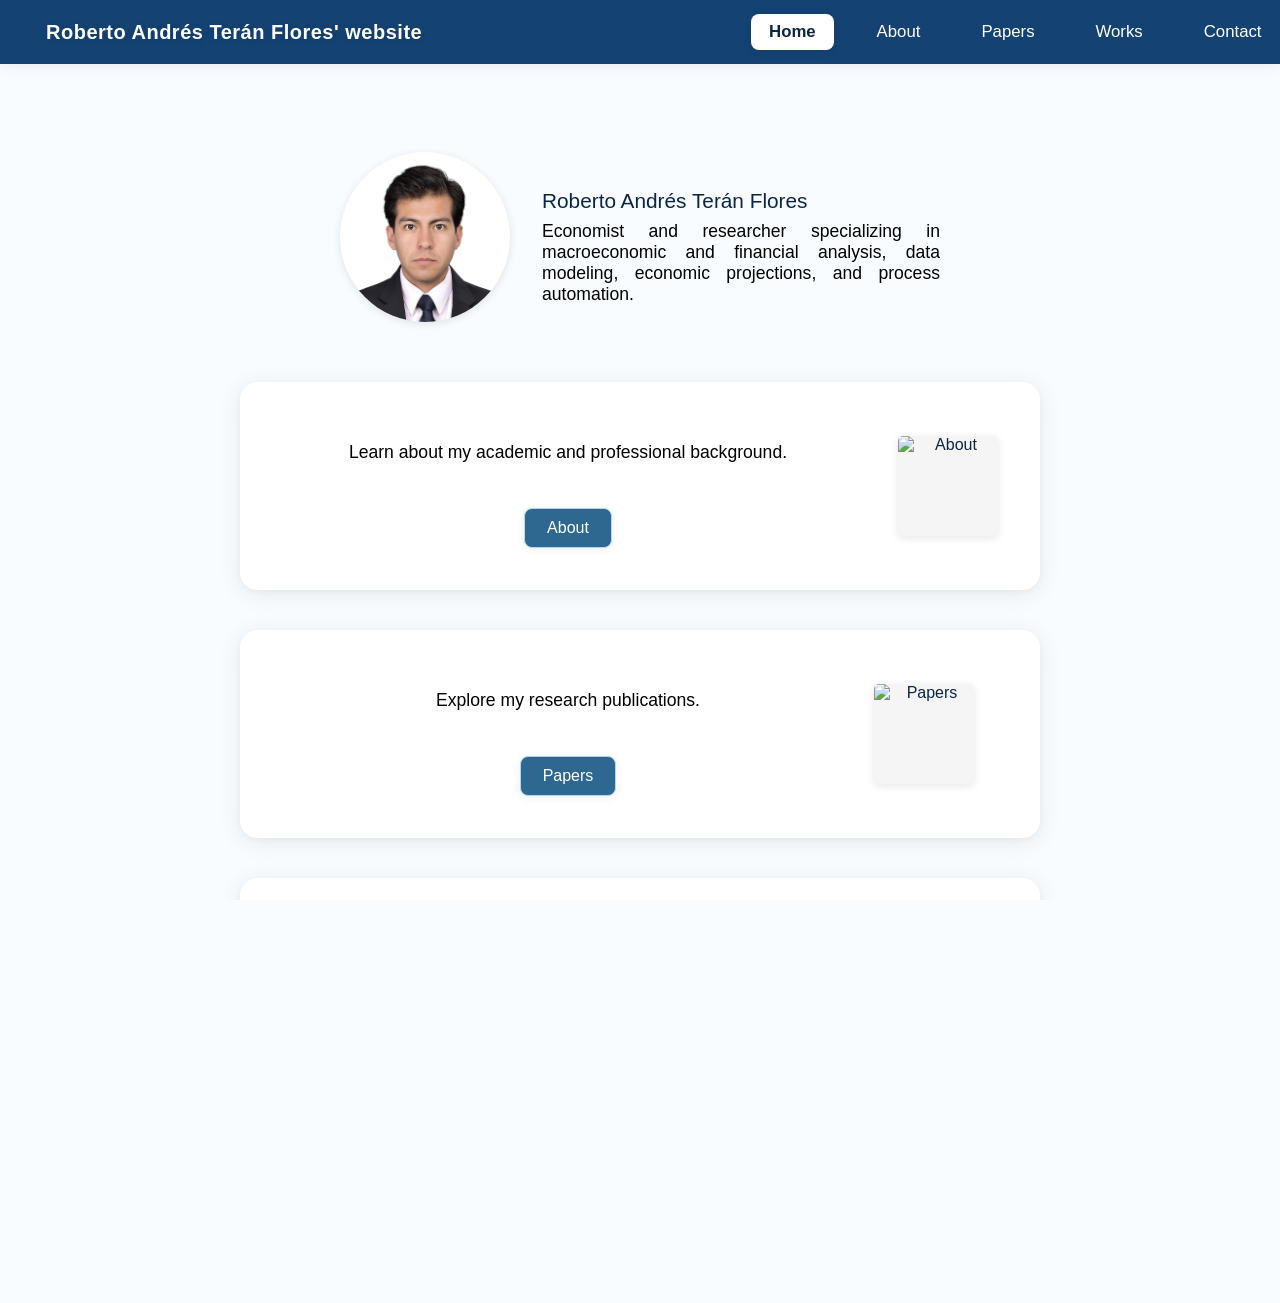
==== index.html @ 5c4cfeed "Roberto Andres Teran Flores website" ====
<!DOCTYPE html>
<html lang="es">
<head>
    <meta charset="UTF-8">
    <meta name="viewport" content="width=device-width, initial-scale=1.0">
    <title>Economista Investigador</title>
    <link rel="stylesheet" href="styles.css">
</head>

<body>

<!-- NAVBAR -->
<nav class="navbar">
    <div class="navbar-title">Roberto Andrés Terán Flores' website</div>
    <div class="menu-toggle" id="menu-toggle">☰</div>
    <ul class="nav-links">
        <li><a href="index.html" class="active" aria-current="page">Home</a></li>
        <li><a href="about.html">About</a></li>
        <li><a href="papers.html">Papers</a></li>
        <li><a href="works.html">Works</a></li>
        <li><a href="contact.html">Contact</a></li>
    </ul>
</nav>

<!-- HOME -->
<section id="home" class="section">
    <div class="home-center">
        <img src="assets/foto.jpg" class="profile-img">
        <div class="home-center-info">
            <h1 id="name"></h1>
            <p id="intro"></p>
        </div>
    </div>

    <div class="vertical-cards">
        <div class="vertical-card left-card">
            <div class="card-content">
                <p>Learn about my academic and professional background.</p>
                <a href="about.html" class="btn-card-link">About</a>
            </div>
            <div class="card-image right-image">
                <img src="assets/about.jpg" alt="About" class="side-img">
            </div>
        </div>
        <div class="vertical-card right-card">
            <div class="card-image left-image">
                <img src="assets/papers.jpg" alt="Papers" class="side-img">
            </div>
            <div class="card-content">
                <p>Explore my research publications.</p>
                <a href="papers.html" class="btn-card-link">Papers</a>
            </div>
        </div>
        <div class="vertical-card left-card">
            <div class="card-content">
                <p>Forms, documents, data analysis and projects.</p>
                <a href="works.html" class="btn-card-link">Works</a>
            </div>
            <div class="card-image right-image">
                <img src="assets/works.jpg" alt="Works" class="side-img">
            </div>
        </div>
    </div>
</section>



<script src="script.js"></script>

    <footer class="footer">
        <div class="footer-left">© Copyright 2026.</div>
        <div class="footer-social">
            <a href="https://www.linkedin.com/in/robert0andrestf/" target="_blank" title="LinkedIn"><img src="assets/linkedin.png" alt="LinkedIn"></a>
            <a href="https://orcid.org/0009-0005-8001-772X" target="_blank" title="ORCID"><img src="assets/orcid.png" alt="ORCID"></a>
            <a href="andreteranfleurs@gmail.com" title="Gmail"><img src="assets/gmail.png" alt="Gmail"></a>
        </div>
    </footer>

</body>
</html>
---- styles.css ----
/* Lista de próximos artículos en papers */
.reference-next-list {
    font-size: 1.00rem;
    font-family: 'Georgia', 'Times New Roman', serif;
    font-weight: 400;
    font-style: italic;
    color: #000000;
    line-height: 1.6;
    margin-bottom: 0.7em;
    display: block;
}
.reference-next-list li {
    margin-bottom: 0.3em;
    font-style: italic;
    list-style-type: disc;
}
/* Negrita personalizada para títulos de artículos en referencias */
.reference-text strong {
    font-weight: 600;
    color: #144272;
    font-size: 1.00rem;
}
/* Estilo para referencias bibliográficas */
.reference-text {
    font-size: 1.00rem;
    font-family: 'Georgia', 'Times New Roman', serif;
    font-weight: 400;
    font-style: italic;
    color: #000000;
    line-height: 1.6;
    margin-bottom: 0.7em;
    display: block;
}

/* Botón tipo caja para enlaces de las tarjetas en home */
.btn-card-link {
    display: block;
    width: fit-content;
    margin: 20px auto 0 auto;
    padding: 10px 22px;
    background: #2e6891;
    color: #ffffff;
    border-radius: 8px;
    text-decoration: none;
    font-weight: 400;
    font-size: 1.00rem;
    box-shadow: 0 2px 8px rgba(10,38,71,0.07);
    border: 1px solid #b6d4fa;
    transition: background 0.18s, color 0.18s, box-shadow 0.18s;
/* Centrar el contenido de las cajas de las tarjetas en home */
.card-content {
    text-align: center;
}
}
.btn-card-link:hover {
    background: #bbdefb;
    color: #0a2647;
    box-shadow: 0 4px 16px rgba(32,82,149,0.13);
}
/* CV image links row for works section */
.cv-img-links-row {
    display: flex;
    flex-direction: row;
    gap: 2rem;
    margin-bottom: 1.5rem;
    margin-top: 0.7rem;
    justify-content: flex-start;
}
.cv-img-link {
    display: flex;
    flex-direction: column;
    align-items: center;
    gap: 0.5rem;
    max-width: 220px;
}
.cv-img {
    width: 100px;
    height: 100px;
    object-fit: cover;
    border-radius: 16px;
    box-shadow: 0 2px 8px rgba(0,0,0,0.10);
    background: #f5f5f5;
    cursor: pointer;
    transition: box-shadow 0.2s, transform 0.2s;
}
.cv-img:hover {
    box-shadow: 0 4px 16px rgba(32,82,149,0.18);
    transform: scale(1.07);
}
.cv-link-text {
    margin-bottom: 0.2rem;
    font-size: 1rem;
    font-weight: 500;
}
.cv-link-text a {
    color: #205295;
    text-decoration: underline;
    transition: color 0.2s;
}
.cv-link-text a:hover {
    color: #0a2647;
}
.cv-card-text {
    text-align: justify;
    font-size: 1rem;
    color: #444;
}
@media (max-width: 700px) {
    .cv-img-links-row {
        flex-direction: column;
        gap: 1.2rem;
        align-items: center;
    }
    .cv-img-link {
        max-width: 95vw;
    }
}

/* Sticky footer always at bottom */
html, body {
    height: 100%;
}
body {
    min-height: 100vh;
    display: flex;
    flex-direction: column;
}
.footer {
    margin-top: auto;
}
/* CV cards row for works section */
.cv-cards-row {
    display: flex;
    flex-direction: row;
    gap: 2rem;
    margin-bottom: 1.5rem;
    margin-top: 0.7rem;
    justify-content: flex-start;
}
.cv-card {
    background: #f5f5f5;
    border-radius: 18px;
    box-shadow: 0 4px 24px rgba(0,0,0,0.08), 0 1.5px 6px rgba(0,0,0,0.04);
    padding: 1.2rem 1.5rem 1.1rem 1.5rem;
    min-width: 180px;
    max-width: 240px;
    display: flex;
    flex-direction: column;
    align-items: center;
    gap: 0.7rem;
    transition: box-shadow 0.2s;
}
.cv-card:hover {
    box-shadow: 0 8px 32px rgba(0,0,0,0.13), 0 3px 12px rgba(0,0,0,0.07);
}
.cv-link-btn {
    display: inline-block;
    background: #205295;
    color: #fff;
    font-weight: 600;
    padding: 0.5em 1.2em;
    border-radius: 8px;
    text-decoration: none;
    margin-bottom: 0.3rem;
    transition: background 0.2s, color 0.2s;
}
.cv-link-btn:hover {
    background: #0a2647;
    color: #fff;
}
.cv-card-text {
    text-align: justify;
    font-size: 1rem;
    color: #444;
}
@media (max-width: 700px) {
    .cv-cards-row {
        flex-direction: column;
        gap: 1.2rem;
        align-items: center;
    }
    .cv-card {
        min-width: 0;
        width: 90vw;
        max-width: 98vw;
    }
}

/* Menor negrilla para títulos de papers */
.papers-justify h2, .papers-justify h3, .papers-justify .less-bold-title {
    font-weight: 700;
    font-size: 1.20rem;
    color: #144272;
}
/* Justify text for works and papers sections */
.papers-justify {
    text-align: justify;
    
}

.works-justify h2, .works-justify h3, .works-justify .less-bold-title {
    font-weight: 700;
    font-size: 1.20rem;
    color: #144272;
}

.works-justify {
    text-align: justify;
}

.cv-links {
    margin-bottom: 0.5rem;
    font-size: 1rem;
    text-align: left;
}
.cv-links a {
    color: #205295;
    text-decoration: underline;
    margin: 0 0.2em;
    font-weight: 500;
    transition: color 0.2s;
}
.cv-links a:hover {
    color: #0a2647;
}
/* About section flex layout */
.about-flex {
    display: flex;
    align-items: center;
    justify-content: center;
    gap: 2.5rem;
    margin: 7.0rem auto 2.5rem auto;
    max-width: 1000px;
}
.about-photos {
    display: flex;
    flex-direction: column;
    gap: 1.2rem;
    align-items: center;
}
.about-img-vertical {
    width: 300px;
    height: 400px;
    object-fit: cover;
    border-radius: 18px;
    box-shadow: 0 2px 12px rgba(10,38,71,0.10);
    background: #f5f5f5;
}
.about-info {
    display: flex;
    flex-direction: column;
    align-items: center;
    justify-content: center;
    text-align: center;
    gap: 1.1rem;
}
.about-info h2 {
    margin: 0 0 0.5rem 0;
}
.about-info p {
    margin: 0;
    font-size: 1.1rem;
    color: #000000;
    text-align: justify;
}

@media (max-width: 700px) {
    .about-flex {
        flex-direction: column;
        gap: 1.5rem;
        max-width: 95vw;
    }
    .about-info {
        align-items: center;
        text-align: center;
    }
    .about-photos {
        flex-direction: row;
        gap: 1rem;
    }
    .about-img-vertical {
        width: 90px;
        height: 130px;
    }
}

/* Contact section card */
.contact-card {
    display: flex;
    align-items: center;
    justify-content: flex-start;
    background: #fff;
    border-radius: 18px;
    box-shadow: 0 4px 24px rgba(0,0,0,0.08), 0 1.5px 6px rgba(0,0,0,0.04);
    padding: 1.5rem 2rem;
    gap: 2rem;
    max-width: 1000px;
    margin: 2.5rem auto;
    min-height: 200px;
}
.contact-card-img {
    flex: 0 0 120px;
    display: flex;
    align-items: center;
    justify-content: center;
}
.contact-card-img img {
    width: 400px;
    height: 200px;
    object-fit: cover;
    border-radius: 16px;
    box-shadow: 0 2px 8px rgba(0,0,0,0.10);
    background: #f5f5f5;
}
.contact-card-info {
    flex: 1 1 0;
    display: flex;
    flex-direction: column;
    gap: 0.7rem;
}
.contact-card-info h2 {
    margin: 0 0 0.5rem 0;
}
.contact-card-info p {
    margin: 0;
    font-size: 1.1rem;
    color: #444;
}
@media (max-width: 700px) {
    .contact-card {
        flex-direction: column;
        gap: 1.2rem;
        padding: 1.2rem 1rem;
        max-width: 95vw;
        text-align: center;
    }
    .contact-card-img {
        justify-content: center;
        margin-bottom: 0.5rem;
    }
}

/* Navbar */
.navbar {
    display: flex;
    align-items: center;
    justify-content: space-between;
    padding: 0 2rem;
    background: #144272;
    min-height: 64px;
    box-shadow: 0 2px 12px rgba(10,38,71,0.07);
    position: relative;
    z-index: 10;
}
.navbar-title {
    font-size: 1.25rem;
    font-weight: 700;
    color: #ffffff;
    letter-spacing: 0.5px;
    margin-right: 2.5rem;
    white-space: nowrap;
    font-family: 'Segoe UI', 'Arial', sans-serif;
    text-shadow: 0 2px 8px rgba(10,38,71,0.10);
    padding: 0.2em 0.7em;
    border-radius: 12px;
    /*background: rgba(255,255,255,0.07);*/
}
.navbar ul {
    display: flex;
    gap: 1.5rem;
    list-style: none;
    margin: 0;
    padding: 0;
}
.navbar li {
    position: relative;
}
.navbar li a {
    text-decoration: none;
    color: #ffffff;
    font-weight: 500;
    font-size: 1.05rem;
    padding: 0.5em 1.1em;
    border-radius: 8px;
    transition: background 0.2s, color 0.2s;
    display: block;
}
.navbar li a.active, .navbar li a[aria-current="page"] {
    background: #fff;
    color: #0a2647;
    font-weight: 700;
    box-shadow: 0 2px 8px rgba(10,38,71,0.08);
}
/* Para la caja de las secciones al hacer click
.navbar li a:hover {
    background: #205295;
    color: #fff;
}*/

/* Para que el contenido no se superponga a la navbar */
body {
    margin: 0;
    padding: 0;
    background: #f6f8fa;
}
.section {
    margin-top: 1.5rem;
}

/* Footer elegante */
.footer {
    background: #144272;
    color: #fff;
    display: flex;
    align-items: center;
    justify-content: space-between;
    padding: 1.1rem 2rem 1.1rem 2rem;
    font-size: 1rem;
    font-family: 'Segoe UI', 'Arial', sans-serif;
    box-shadow: 0 -2px 12px rgba(10,38,71,0.07);
    margin-top: 3rem;
}
.footer .footer-left {
    font-size: 1rem;
    font-weight: 500;
}
.footer .footer-social {
    display: flex;
    gap: 1.2rem;
}
.footer .footer-social img {
    width: 50px !important;
    height: 50px !important;
    min-width: 50px;
    min-height: 50px;
    max-width: 50px;
    max-height: 50px;
    object-fit: contain;
    display: inline-block;
    filter: none;
    transition: transform 0.2s, filter 0.2s;
}
.footer .footer-social img:hover {
    transform: scale(1.13) rotate(-7deg);
    filter: brightness(1.2) drop-shadow(0 2px 8px #205295);
}

@media (max-width: 700px) {
    .navbar {
        flex-direction: column;
        align-items: flex-start;
        gap: 0.5rem;
        padding: 0 1rem;
    }
    .navbar-title {
        margin-right: 0;
        margin-bottom: 0.5rem;
        font-size: 1.05rem;
        padding: 0.2em 0.5em;
    }
    .footer {
        flex-direction: column;
        gap: 0.7rem;
        padding: 1.1rem 1rem;
        font-size: 0.98rem;
        text-align: center;
    }
    .footer .footer-social {
        justify-content: center;
        gap: 1rem;
    }
}

/* Home center layout */
.home-center {
    display: flex;
    align-items: center;
    justify-content: center;
    gap: 2rem;
    margin: 3rem auto 2.5rem auto;
    max-width: 600px;
}
.home-center .profile-img {
    width: 170px;
    height: 170px;
    object-fit: cover;
    border-radius: 50%;
    box-shadow: 0 2px 8px rgba(0,0,0,0.10);
    background: #f5f5f5;
}
.home-center-info {
    display: flex;
    flex-direction: column;
    align-items: flex-start;
    justify-content: justify;
}
.home-center-info h1 {
    margin: 0 0 0.5rem 0;
    font-size: 1.3rem;
    font-weight: 500;
}
.home-center-info p {
    margin: 0;
    font-size: 1.1rem;
    color: #000000;
    text-align: justify;
}

@media (max-width: 700px) {
    .navbar {
        flex-direction: column;
        align-items: flex-start;
        gap: 0.5rem;
        padding: 0 1rem;
    }
    .navbar-title {
        margin-right: 0;
        margin-bottom: 0.5rem;
    }
    .home-center {
        flex-direction: column;
        gap: 1.2rem;
        max-width: 95vw;
    }
    .home-center-info {
        align-items: center;
        text-align: center;
    }
}
/* Home section flex layout */
.home-flex {
    display: flex;
    align-items: center;
    justify-content: center;
    gap: 2rem;
    margin-bottom: 3rem;
}

.home-photo {
    flex: 0 0 auto;
}

.home-info {
    flex: 1 1 0;
    min-width: 250px;
}

/* Vertical cards layout */
.vertical-cards {
    display: flex;
    flex-direction: column;
    gap: 2.5rem;
    width: 100%;
    max-width: 800px;
    margin: 0 auto;
}

.vertical-card {
    display: flex;
    align-items: center;
    justify-content: space-between;
    background: #fff;
    border-radius: 18px;
    box-shadow: 0 4px 24px rgba(0,0,0,0.08), 0 1.5px 6px rgba(0,0,0,0.04);
    padding: 1.5rem 2rem;
    transition: box-shadow 0.2s;
    min-height: 160px;
    position: relative;
}

.vertical-card:hover {
    box-shadow: 0 8px 32px rgba(0,0,0,0.13), 0 3px 12px rgba(0,0,0,0.07);
}

.card-content {
    flex: 1 1 0;
    display: flex;
    flex-direction: column;
    gap: 0.5rem;
    font-size: 1.1rem;
    color: #000000;
}

.card-image {
    flex: 0 0 120px;
    display: flex;
    align-items: center;
    justify-content: center;
    min-width: 120px;
    min-height: 120px;
}

.side-img {
    width: 100px;
    height: 100px;
    object-fit: cover;
    border-radius: 5px;
    box-shadow: 0 2px 8px rgba(0,0,0,0.10);
    background: #f5f5f5;
}

/* Alternating card layout */
.left-card {
    flex-direction: row;
}
.right-card {
    flex-direction: row-reverse;
}
.left-image {
    margin-right: 1.5rem;
}
.right-image {
    margin-left: 1.5rem;
}

@media (max-width: 700px) {
    .home-flex {
        flex-direction: column;
        gap: 1.5rem;
    }
    .vertical-card, .left-card, .right-card {
        flex-direction: column !important;
        align-items: stretch;
        text-align: center;
    }
    .card-image, .left-image, .right-image {
        margin: 0 !important;
        justify-content: center;
        min-width: 0;
    }
    .side-img {
        margin: 0 auto;
    }
}
body {
    margin: 0;
    font-family: 'Segoe UI', sans-serif;
    background-color: #f9fcff;
    color: #0a2647;
}


/* NAVBAR RESPONSIVE */
.navbar {
    position: fixed;
    width: 100%;
    background: #144272;
    padding: 10px 0;
    top: 0;
    left: 0;
    z-index: 1000;
    display: flex;
    align-items: center;
    justify-content: space-between;
    flex-wrap: wrap;
    box-sizing: border-box;
}
.navbar-title {
    color: #fff;
    font-size: 1.25rem;
    font-weight: 700;
    margin-left: 2rem;
}
.nav-links {
    display: flex;
    gap: 1.5rem;
    list-style: none;
    margin: 0 2rem 0 0;
    padding: 0;
    transition: max-height 0.3s ease;
}
.nav-links li {
    position: relative;
}
.nav-links li a {
    text-decoration: none;
    color: #ffffff;
    font-weight: 500;
    font-size: 1.05rem;
    padding: 0.5em 1.1em;
    border-radius: 8px;
    transition: background 0.2s, color 0.2s;
    display: block;
}
.nav-links li a.active, .nav-links li a[aria-current="page"] {
    background: #fff;
    color: #0a2647;
    font-weight: 700;
    box-shadow: 0 2px 8px rgba(10,38,71,0.08);
}
.menu-toggle {
    display: none;
    font-size: 28px;
    cursor: pointer;
    color: #fff;
    margin-right: 1.5rem;
}

@media (max-width: 900px) {
    .navbar-title {
        font-size: 1.05rem;
        margin-left: 1rem;
    }
    .nav-links {
        margin-right: 1rem;
    }
}

@media (max-width: 768px) {
    .menu-toggle {
        display: block;
    }
    .nav-links {
        flex-direction: column;
        width: 100%;
        background: #144272;
        position: absolute;
        top: 100%;
        left: 0;
        max-height: 0;
        overflow: hidden;
        margin: 0;
        padding: 0;
        box-shadow: 0 8px 24px rgba(10,38,71,0.10);
    }
    .nav-links.active {
        display: flex;
        max-height: 500px;
        padding-bottom: 1rem;
        transition: max-height 0.3s ease;
    }
    .nav-links li {
        text-align: center;
        margin: 0.5rem 0;
    }
}

body, html {
    max-width: 100vw;
    overflow-x: hidden;
}

/* SECTIONS */
.section {
    padding: 80px 20px;
    text-align: center;
}

.container {
    max-width: 1100px;
    margin: auto;
}

/* IMAGE */
.profile-img {
    width: 150px;
    border-radius: 50%;
    margin-bottom: 20px;
}

/* CARDS */
.cards {
    display: flex;
    justify-content: center;
    gap: 20px;
    flex-wrap: wrap;
}

.card {
    background: #ffffff;
    padding: 20px;
    border-radius: 12px;
    width: 250px;
    box-shadow: 0 4px 10px rgba(0,0,0,0.05);
}

.card a {
    display: inline-block;
    margin-top: 10px;
    color: #85c1e9;
}

/* BUTTON */
.btn {
    display: inline-block;
    margin-top: 20px;
    padding: 10px 20px;
    background: #2e6891;
    color: white;
    border-radius: 8px;
    text-decoration: none;
}

.btn:hover {
    background: #bbdefb;
    color: #0a2647;
    box-shadow: 0 4px 16px rgba(32,82,149,0.13);
}

/* RESPONSIVE */
@media (max-width: 768px) {
    .cards {
        flex-direction: column;
        align-items: center;
    }
}

/* BOTÓN HAMBURGUESA */
.menu-toggle {
    display: none;
    font-size: 26px;
    cursor: pointer;
    color: white;
}

/* RESPONSIVE NAVBAR */
@media (max-width: 768px) {

    .menu-toggle {
        display: block;
    }

    .navbar {
        flex-wrap: wrap;
    }

    .navbar ul {
        display: none;
        flex-direction: column;
        width: 100%;
        background: #144272;
        margin-top: 10px;
    }

    .navbar ul.active {
        display: flex;
    }

    .navbar li {
        text-align: center;
    }
}
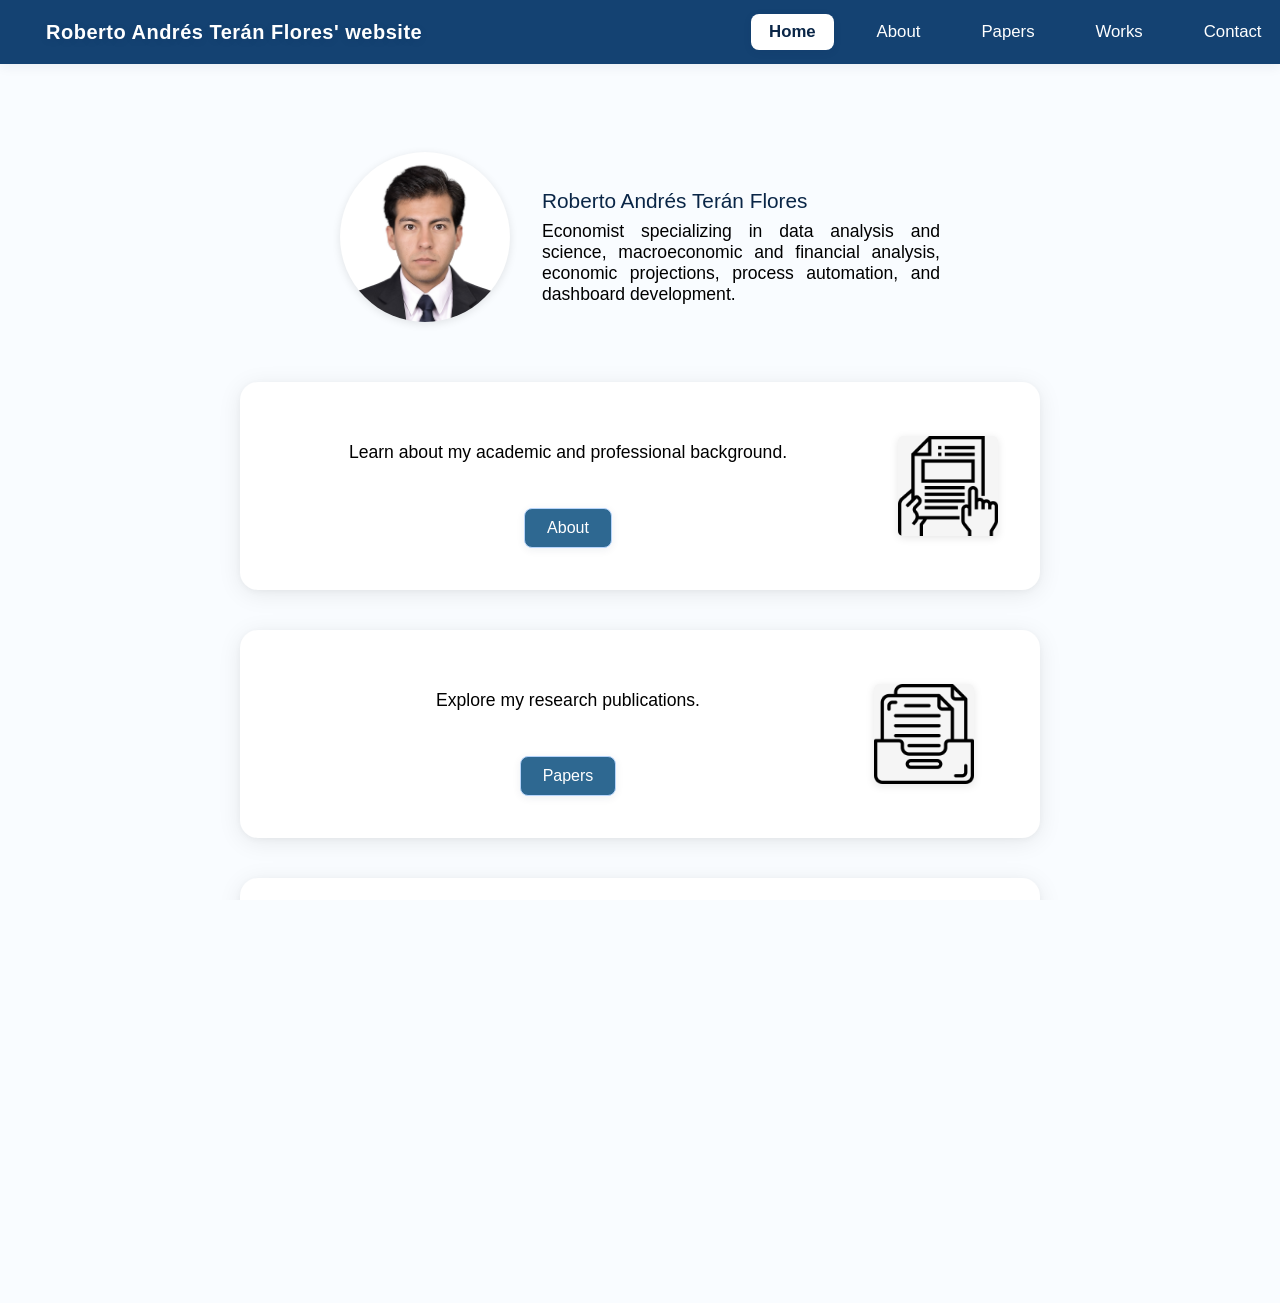
==== commit 73ddb3da: "Actualización de la página web" ====
--- a/index.html
+++ b/index.html
@@ -1,9 +1,15 @@
 <!DOCTYPE html>
+
 <html lang="es">
 <head>
+    <title>Roberto Terán - My website - Economist specializing in science and data analysis</title>
+    <meta name="description" content="Economist specializing in data analysis and science, macroeconomic and financial analysis, economic projections, process automation, and dashboard development.">
+    <meta name="author" content="Roberto Andres Teran Flores">
+    <meta property="og:url" content="https://roberto9804.github.io">
+    <meta name="google-site-verification" content="rKR28_d-yCAqHYdYExLptxVkNrElG5MMq5fqgBJ2Sp4" />
+
     <meta charset="UTF-8">
     <meta name="viewport" content="width=device-width, initial-scale=1.0">
-    <title>Economista Investigador</title>
     <link rel="stylesheet" href="styles.css">
 </head>
 
